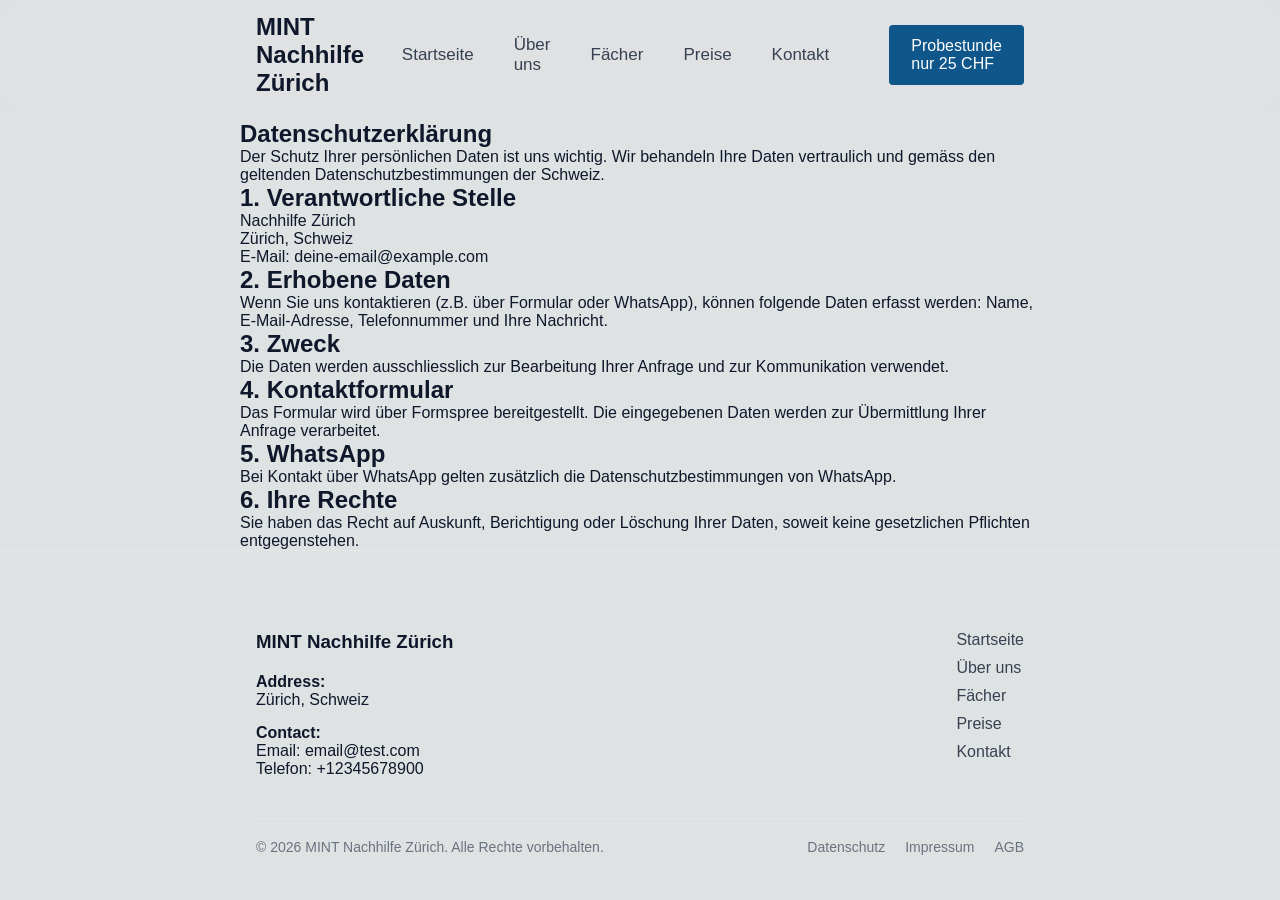
==== datenschutz.html @ 506a358d "datencshutz + reduce navbar" ====
<!DOCTYPE html>
<html lang="de">
<head>
    <meta charset="UTF-8">
    <meta name="viewport" content="width=device-width, initial-scale=1.0">
    <title>MINT Nachhilfe Zürich</title>
    <link rel="stylesheet" href="style.css">
    <link rel="stylesheet" href="https://cdnjs.cloudflare.com/ajax/libs/font-awesome/6.0.0/css/all.min.css">
</head>
<body>

<!-- NAVBAR -->
<header class="navbar">
    <div class="nav-left">MINT Nachhilfe Zürich</div>

    <div class="menu-toggle" onclick="toggleMenu()">☰</div>

    <nav class="nav-center" id="navMenu">
        <a href="#">Startseite</a>
        <a href="#">Über uns</a>
        <a href="#price">Fächer</a>
        <a href="#price">Preise</a>
        <a href="#kontakt">Kontakt</a>
    </nav>

    <div class="nav-right">
        <a href="#kontakt" class="btn-primary">Probestunde nur 25 CHF</a>
    </div>
</header>





<!--Legal-page-->
<section class="legal-page">
  <div class="legal-container">

    <h1>Datenschutzerklärung</h1>

    <p>
      Der Schutz Ihrer persönlichen Daten ist uns wichtig. Wir behandeln Ihre Daten vertraulich
      und gemäss den geltenden Datenschutzbestimmungen der Schweiz.
    </p>

    <h2>1. Verantwortliche Stelle</h2>
    <p>
      Nachhilfe Zürich<br>
      Zürich, Schweiz<br>
      E-Mail: deine-email@example.com
    </p>

    <h2>2. Erhobene Daten</h2>
    <p>
      Wenn Sie uns kontaktieren (z.B. über Formular oder WhatsApp), können folgende Daten erfasst werden:
      Name, E-Mail-Adresse, Telefonnummer und Ihre Nachricht.
    </p>

    <h2>3. Zweck</h2>
    <p>
      Die Daten werden ausschliesslich zur Bearbeitung Ihrer Anfrage und zur Kommunikation verwendet.
    </p>

    <h2>4. Kontaktformular</h2>
    <p>
      Das Formular wird über Formspree bereitgestellt. Die eingegebenen Daten werden zur Übermittlung
      Ihrer Anfrage verarbeitet.
    </p>

    <h2>5. WhatsApp</h2>
    <p>
      Bei Kontakt über WhatsApp gelten zusätzlich die Datenschutzbestimmungen von WhatsApp.
    </p>

    <h2>6. Ihre Rechte</h2>
    <p>
      Sie haben das Recht auf Auskunft, Berichtigung oder Löschung Ihrer Daten, soweit keine gesetzlichen
      Pflichten entgegenstehen.
    </p>

  </div>
</section>









<footer class="footer">

  <div class="footer-container">

    <!-- LEFT -->
    <div class="footer-left">
      <h3>MINT Nachhilfe Zürich</h3>

      <p class="footer-title">Address:</p>
      <p>Zürich, Schweiz</p>

      <p class="footer-title">Contact:</p>
      <p>Email: email@test.com</p>
      <p>Telefon: +12345678900</p>
    </div>

    <!-- RIGHT -->
    <div class="footer-right">
      <a href="#">Startseite</a>
      <a href="#">Über uns</a>
      <a href="#">Fächer</a>
      <a href="#">Preise</a>
      <a href="#kontakt">Kontakt</a>
    </div>

  </div>

  <div class="footer-bottom">
    <p>© 2026 MINT Nachhilfe Zürich. Alle Rechte vorbehalten.</p>

    <div class="footer-links">
      <a href="#">Datenschutz</a>
      <a href="#">Impressum</a>
      <a href="#">AGB</a>
    </div>
  </div>

</footer>

</body>



<script>
    function toggleMenu() {
      document.getElementById("navMenu").classList.toggle("active");
    }
</script>
</html>
---- style.css ----
* {
  margin: 0;
  padding: 0;
  box-sizing: border-box;
  font-family: -apple-system, BlinkMacSystemFont, "Segoe UI", Roboto, sans-serif;
}

body {
  background: #DFE2E3;
  color: #0f172a;
}

/* NAVBAR */
.navbar {
  display: flex;
  justify-content: space-between;
  align-items: center;
  /*padding: 24px 80px;*/
  padding: 1% 20%;
  /*padding: 30px 20%;*/  /*14.04 changed*/
  /*background: #DFE2E3;*/
  background: rgba(223, 226, 227, 0.4); /* 70% weiß */
  backdrop-filter: blur(5px); /* optional, sieht modern aus */

  /*border-bottom: 1px solid #e5e7eb;*/
  position: absolute;/*sticky;*/
  top: 0;
  z-index: 1000;
  width: 100%; /*why NEW ?????*/
}

.nav-center a {
  margin: 0 20px;
  text-decoration: none;
  color: #374151;
  font-size: 17px;
  font-weight: 500;
}

.nav-left {
  font-weight: 600;
  font-size: 24px; /* größerer Titel */
}

.btn-primary {
  background: #0f568b;
  color: white;
  padding: 12px 22px;
  text-decoration: none;
  border-radius: 4px;
  font-size: 16px;
   font-weight: 500;
}

/* HERO */
.hero {
  position: relative;
  height: 85vh;
  background: url("web_design.jpeg") center/cover no-repeat;
  display: flex;
  align-items: center;
  justify-content: flex-start; /* statt center */
  padding-left: 20%; /* schiebt Box nach links */
}

.overlay {
  position: absolute;
  inset: 0;
  background: rgba(0,0,0,0.35);
}

/* BOX */
.hero-box {
  position: relative;
  background: #DFE2E3;
  padding: 40px;
  max-width: 600px;
  text-align: left;
  border-radius: 4px;
}

.hero-box h1 {
  font-size: 50px;
  margin-bottom: 15px;
  font-weight: 600;
}

.hero-box p {
  font-size: 18px;
  color: #15171F;
  margin-bottom: 20px;
  font-weight: 500;
}

/* BUTTONS */
.buttons {
  display: flex;
  gap: 2%;
}

.btn-blue {
  background: #0f568b;
  color: white;
  padding: 12px 20px;
  text-decoration: none;
  border-radius: 4px;
  font-size: 15px;
  font-weight: 600;
}

.btn-light {
  background: #FBFCFD;
  color: #111827;
  padding: 12px 16px;
  text-decoration: none;
  border-radius: 4px;
  font-size: 15px;
  font-weight: 600;
}


/* WICHTIG für sauberes Layout */
.navbar > * {
  display: flex;
  align-items: center;
}



/* Button größer + NICHT ganz rechts kleben */
.nav-right {
  margin-left: 40px;
}



/*NEU BAR phone*/

/* Burger Icon */
.menu-toggle {
  display: none;
  font-size: 24px;
  cursor: pointer;
}

/* Mobile */
@media (max-width: 768px) {

  .navbar {
    padding: 20px 20px; /* kleiner auf Handy */
  }

  .nav-left {
    font-size: 18px;
  }
  
  .hero {
    justify-content: center;
    padding-left: 0;
  }

  .hero-box {
    margin: 20px;
    padding: 25px;
  }

  .hero-box h1 {
    font-size: 26px;
  }

  .nav-center {
    position: absolute;
    top: 70px;
    left: 0;
    width: 100%;
    background: white;
    display: none;
    flex-direction: column;
    padding: 20px;
    border-top: 1px solid #e5e7eb;
  }

  .nav-center a {
    margin: 10px 0;
  }

  .nav-center.active {
    display: flex;
  }

  .menu-toggle {
    display: block;
  }

  .nav-right {
    display: none;
  }
}










/*alot of code     -transparente Preise*/

.pricing {
  padding: 120px 20%;
}

/* TOP */
.pricing-top {
  display: flex;
  justify-content: space-between;
  align-items: flex-start;
  margin-bottom: 80px;
  gap: 60px;
}

.pricing-left h2 {
  font-size: 48px;
  font-weight: 600;
  line-height: 1.2;
}

.tag {
  font-size: 12px;
  color: #6b7280;
  display: block;
  margin-bottom: 10px;
}

.pricing-right {
  max-width: 400px;
}

.pricing-right p {
  font-size: 16px;
  color: #374151;
  margin-bottom: 20px;
}

/* BUTTONS */
.pricing-buttons {
  display: flex;
  gap: 12px;
}

.btn-outline {
  border: 1px solid #9ca3af;
  padding: 10px 16px;
  text-decoration: none;
  color: #111827;
  font-size: 14px;
}

/* STATS */
.stats-container {
  display: flex;
  justify-content: space-between;
}

.stat {
  flex: 1;
  padding: 0 30px;
  position: relative;
}

.stat:not(:last-child)::after {
  content: "";
  position: absolute;
  right: 0;
  top: 0;
  width: 1px;
  height: 100%;
  background: #9ca3af;
}

.stat h3 {
  font-size: 40px;
  margin-bottom: 10px;
  font-weight: 600;
}

.stat span {
  display: block;
  font-size: 16px;
  font-weight: 500;
  margin-bottom: 10px;
}

.stat p {
  font-size: 14px;
  color: #374151;
  max-width: 180px;
}

/* MOBILE */
@media (max-width: 768px) {
  .pricing-top {
    flex-direction: column;
  }

  .pricing-left h2 {
    font-size: 28px;
  }

  .stats-container {
    flex-direction: column;
    gap: 0;
  }

  .stat::after {
    display: none;
  }



  .stat {
    border-top: 1px solid #9ca3af;
    padding: 25px 0;
  }

  .stat:first-child {
    border-top: none;
  }

  .stat h3,
  .stat span,
  .stat p {
    margin: 6px 0;
  }
}











/*CONTACT FORMULA */

.contact-section {
  padding: 120px 20%;
}

.contact-container {
  display: flex;
  justify-content: space-between;
  gap: 80px;
}

.contact-left {
  max-width: 500px;
}

.contact-small {
  font-size: 12px;
  margin-bottom: 10px;
  color: #6b7280;
}

.contact-left h2 {
  font-size: 48px;
  margin-bottom: 20px;
}

.contact-text {
  margin-top: 20px;
  margin-bottom: 20px;
  color: #374151;
}

/* FORM */
.contact-form {
  width: 400px;
  display: flex;
  flex-direction: column;
  gap: 14px;
}

.contact-form input,
.contact-form select,
.contact-form textarea {
  padding: 17px;
  border: 1px solid #353434;
  border-radius: 4px;
  background: #DFE2E3;
}

.contact-form textarea {
  height: 120px;
}

.contact-form button {
  background: #0f568b;
  color: white;
  padding: 12px;
  border: none;
  cursor: pointer;
}

/* MOBILE */
@media (max-width: 768px) {
  .contact-container {
    flex-direction: column;
  }

  .contact-form {
    width: 100%;
  }

  .contact-left h2 {
    font-size: 28px;
  }
}




/*FOOTER */

.footer {
  padding: 80px 20% 40px;
  border-top: 1px solid #e5e7eb;
}

.footer-container {
  display: flex;
  justify-content: space-between;
  margin-bottom: 40px;
}

.footer-left h3 {
  margin-bottom: 20px;
}

.footer-title {
  margin-top: 15px;
  font-weight: 600;
}

.footer-right {
  display: flex;
  flex-direction: column;
  gap: 10px;
}

.footer-right a {
  text-decoration: none;
  color: #374151;
}

.footer-bottom {
  display: flex;
  justify-content: space-between;
  border-top: 1px solid #e5e7eb;
  padding-top: 20px;
  font-size: 14px;
  color: #6b7280;
}

.footer-links {
  display: flex;
  gap: 20px;
}

.footer-links a {
  text-decoration: none;
  color: #6b7280;
}

/* MOBILE */
@media (max-width: 768px) {
  .footer-container {
    flex-direction: column;
    gap: 30px;
  }

  .footer-bottom {
    flex-direction: column;
    gap: 10px;
  }
}



.legal-page {
  margin-top: 120px;
}

.legal-container {
  max-width: 800px;
  margin: 0 auto;
}
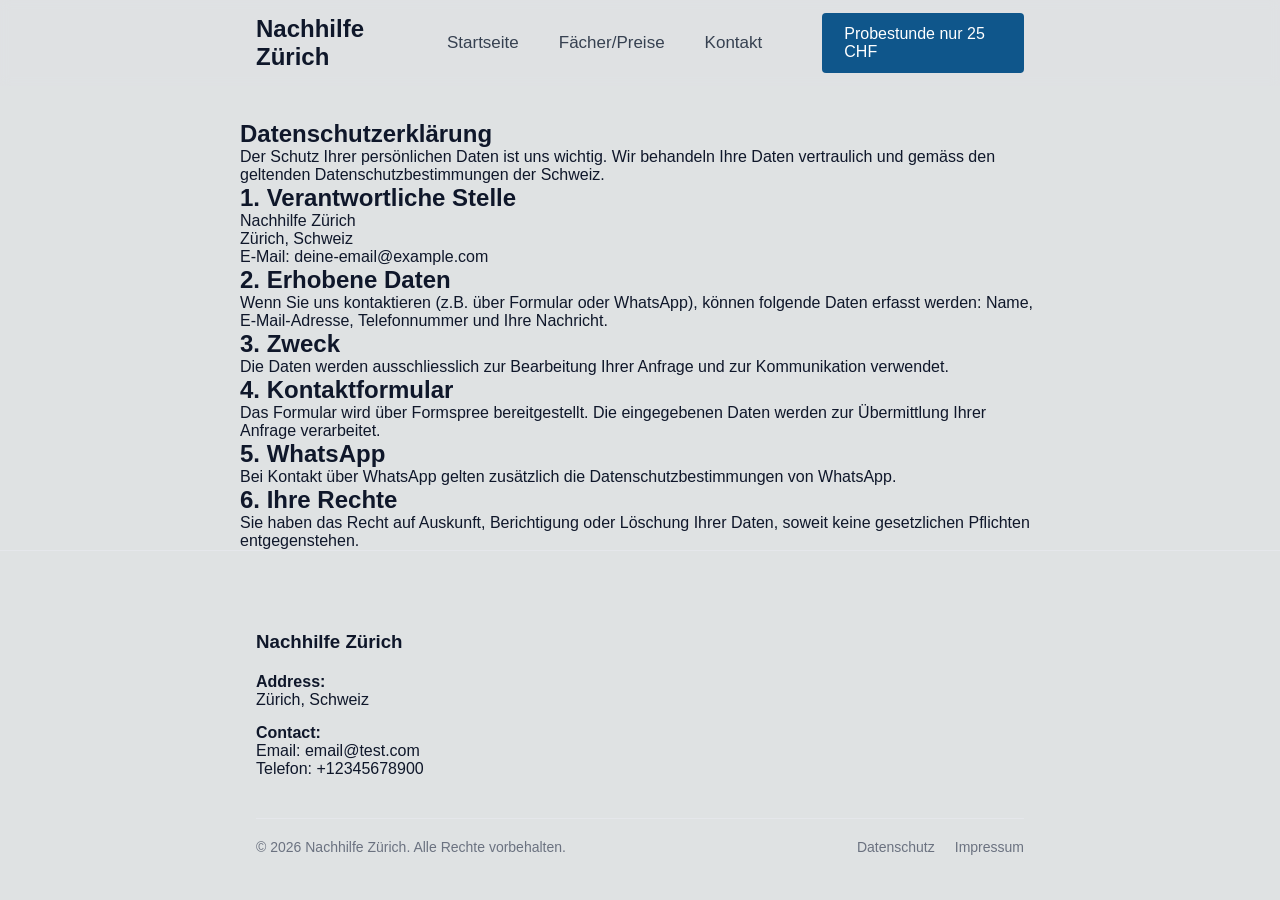
==== commit c17d188f: "impressum + fixes almost done" ====
--- a/datenschutz.html
+++ b/datenschutz.html
@@ -3,7 +3,7 @@
 <head>
     <meta charset="UTF-8">
     <meta name="viewport" content="width=device-width, initial-scale=1.0">
-    <title>MINT Nachhilfe Zürich</title>
+    <title>Nachhilfe Zürich</title>
     <link rel="stylesheet" href="style.css">
     <link rel="stylesheet" href="https://cdnjs.cloudflare.com/ajax/libs/font-awesome/6.0.0/css/all.min.css">
 </head>
@@ -11,20 +11,18 @@
 
 <!-- NAVBAR -->
 <header class="navbar">
-    <div class="nav-left">MINT Nachhilfe Zürich</div>
+    <div class="nav-left">Nachhilfe Zürich</div>
 
     <div class="menu-toggle" onclick="toggleMenu()">☰</div>
 
     <nav class="nav-center" id="navMenu">
-        <a href="#">Startseite</a>
-        <a href="#">Über uns</a>
-        <a href="#price">Fächer</a>
-        <a href="#price">Preise</a>
-        <a href="#kontakt">Kontakt</a>
+        <a href="index.html">Startseite</a>
+        <a href="index.html#price">Fächer/Preise</a>
+        <a href="index.html#kontakt">Kontakt</a>
     </nav>
 
     <div class="nav-right">
-        <a href="#kontakt" class="btn-primary">Probestunde nur 25 CHF</a>
+        <a href="index.html#kontakt" class="btn-primary">Probestunde nur 25 CHF</a>
     </div>
 </header>
 
@@ -95,7 +93,7 @@
 
     <!-- LEFT -->
     <div class="footer-left">
-      <h3>MINT Nachhilfe Zürich</h3>
+      <h3>Nachhilfe Zürich</h3>
 
       <p class="footer-title">Address:</p>
       <p>Zürich, Schweiz</p>
@@ -105,24 +103,21 @@
       <p>Telefon: +12345678900</p>
     </div>
 
-    <!-- RIGHT -->
+    <!-- RIGHT 
     <div class="footer-right">
-      <a href="#">Startseite</a>
-      <a href="#">Über uns</a>
-      <a href="#">Fächer</a>
-      <a href="#">Preise</a>
-      <a href="#kontakt">Kontakt</a>
-    </div>
+      <a href="datenschutz.html">Datenschutz</a>
+      <a href="impressum.html">Impressum</a>
+    </div>-->
 
   </div>
 
   <div class="footer-bottom">
-    <p>© 2026 MINT Nachhilfe Zürich. Alle Rechte vorbehalten.</p>
+    <p>© 2026 Nachhilfe Zürich. Alle Rechte vorbehalten.</p>
 
     <div class="footer-links">
-      <a href="#">Datenschutz</a>
-      <a href="#">Impressum</a>
-      <a href="#">AGB</a>
+      <a href="datenschutz.html">Datenschutz</a>
+      <a href="impressum.html">Impressum</a>
+      <!--<a href="#">AGB</a>-->
     </div>
   </div>
 
--- a/style.css
+++ b/style.css
@@ -493,6 +493,7 @@
 
 
 
+/*Datenschutz + impressum*/
 .legal-page {
   margin-top: 120px;
 }
